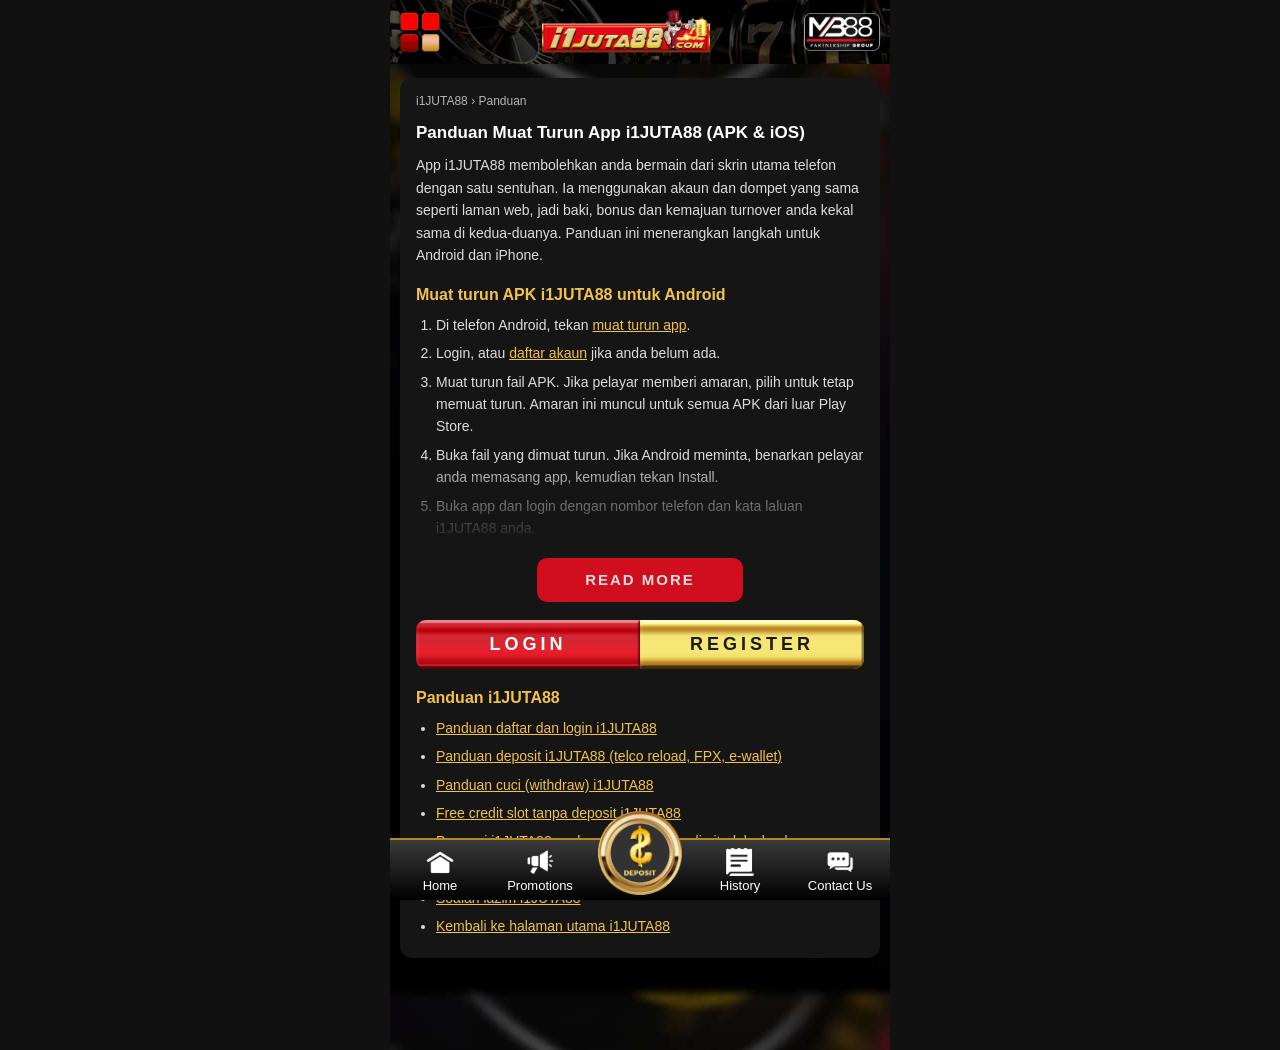
==== app-download.html @ adf456cc "Add Malay guides: register, deposit, cuci, free credit, promotions, app, FAQ Co-Authored-By: Claude " ====
<!DOCTYPE html>
<html lang="ms">
<head>
  <meta charset="UTF-8">
  <meta name="viewport" content="width=device-width, initial-scale=1, viewport-fit=cover">
  <title>Muat Turun App i1JUTA88 – APK Android &amp; iOS</title>
  <meta name="description" content="Cara muat turun dan pasang app i1JUTA88 di Android (APK) dan iPhone, termasuk game H5 tanpa muat turun dan cara atasi masalah pemasangan.">
  <meta name="robots" content="index, follow">
  <meta property="og:type" content="article">
  <meta property="og:site_name" content="i1JUTA88">
  <meta property="og:title" content="Muat Turun App i1JUTA88 – APK Android &amp; iOS">
  <meta property="og:description" content="Cara muat turun dan pasang app i1JUTA88 di Android (APK) dan iPhone, termasuk game H5 tanpa muat turun dan cara atasi masalah pemasangan.">
  <link rel="icon" href="assets/ui/logo.png">
  <meta name="theme-color" content="#000000">
  <link rel="stylesheet" href="styles.css">
</head>
<body>
  <main class="app">

    <header class="topbar">
      <a class="menu-btn" data-link="register" aria-label="Menu"><img src="assets/still/menu.png" data-anim="assets/ui/menu.gif" alt="" width="96" height="101"></a>
      <a class="logo" href="./"><img src="assets/ui/logo.png" alt="i1JUTA88" width="440" height="115"></a>
      <a class="partner" data-link="partnership"><img src="assets/ui/mb88.png" alt="MB88 Partnership Group" width="400" height="205"></a>
    </header>

    <article class="seo guide">
      <p class="crumbs"><a href="./">i1JUTA88</a> &rsaquo; Panduan</p>
      <h1>Panduan Muat Turun App i1JUTA88 (APK &amp; iOS)</h1>
      <p>App i1JUTA88 membolehkan anda bermain dari skrin utama telefon dengan satu sentuhan. Ia menggunakan akaun dan dompet yang sama seperti laman web, jadi baki, bonus dan kemajuan turnover anda kekal sama di kedua-duanya. Panduan ini menerangkan langkah untuk Android dan iPhone.</p>
      <div class="collapsible">

      <h2>Muat turun APK i1JUTA88 untuk Android</h2>
      <ol>
        <li>Di telefon Android, tekan <a data-link="register">muat turun app</a>.</li>
        <li>Login, atau <a href="register">daftar akaun</a> jika anda belum ada.</li>
        <li>Muat turun fail APK. Jika pelayar memberi amaran, pilih untuk tetap memuat turun. Amaran ini muncul untuk semua APK dari luar Play Store.</li>
        <li>Buka fail yang dimuat turun. Jika Android meminta, benarkan pelayar anda memasang app, kemudian tekan Install.</li>
        <li>Buka app dan login dengan nombor telefon dan kata laluan i1JUTA88 anda.</li>
      </ol>

      <h2>Muat turun app i1JUTA88 untuk iOS (iPhone)</h2>
      <ol>
        <li>Di iPhone, buka pautan <a data-link="register">muat turun app</a> dalam Safari.</li>
        <li>Login, atau <a href="register">daftar akaun</a> jika anda belum ada.</li>
        <li>Tekan pilihan pemasangan iOS dan sahkan apabila diminta.</li>
        <li>Jika app memaparkan mesej "Untrusted Developer", pergi ke Settings &rsaquo; General &rsaquo; VPN &amp; Device Management, tekan nama pembangun dan pilih Trust.</li>
        <li>Buka app dan login dengan akaun i1JUTA88 anda.</li>
      </ol>

      <h2>Main tanpa muat turun</h2>
      <p>Anda juga boleh bermain terus dalam pelayar. Game H5 seperti Mega H5, Mega888 H5 dan Kiss H5 dibuka tanpa memasang app dan tidak menggunakan banyak ruang storan.</p>

      <h2>Masalah muat turun app</h2>
      <ul>
        <li><b>Muat turun tidak bermula.</b> Gunakan Chrome di Android atau Safari di iPhone, dan pastikan sambungan internet stabil.</li>
        <li><b>"App not installed".</b> Padam versi lama app i1JUTA88 dahulu, kemudian pasang semula.</li>
        <li><b>Ruang storan tidak cukup.</b> Kosongkan sedikit ruang dan cuba lagi.</li>
        <li><b>Tidak boleh login.</b> Gunakan nombor telefon dan kata laluan yang sama seperti di laman web.</li>
        <li><b>Masalah lain.</b> Hubungi <a data-link="liveChat">Live Chat</a>.</li>
      </ul>

      <h2>Muat turun dengan selamat</h2>
      <p>Muat turun app i1JUTA88 hanya dari pautan rasmi. Fail yang dikongsi dalam kumpulan chat mungkin telah diubah suai. App ini tidak pernah memerlukan kata laluan bank atau PIN e-wallet anda.</p>
      </div>

      <div class="auth guide-auth">
        <a class="login" data-link="login">LOGIN</a>
        <a class="register" data-link="register">REGISTER</a>
      </div>

      <h2>Panduan i1JUTA88</h2>
      <ul>
        <li><a href="register">Panduan daftar dan login i1JUTA88</a></li>
        <li><a href="deposit">Panduan deposit i1JUTA88 (telco reload, FPX, e-wallet)</a></li>
        <li><a href="cuci">Panduan cuci (withdraw) i1JUTA88</a></li>
        <li><a href="free-credit">Free credit slot tanpa deposit i1JUTA88</a></li>
        <li><a href="promotions">Promosi i1JUTA88: welcome 60%, slot unlimited, lucky draw</a></li>
        <li><a href="app-download">Panduan muat turun app i1JUTA88</a></li>
        <li><a href="faq">Soalan lazim i1JUTA88</a></li>
        <li><a href="./">Kembali ke halaman utama i1JUTA88</a></li>
      </ul>
    </article>
  </main>

  <nav class="bottom-nav">
    <a href="./"><img src="assets/nav/home.png" alt="" width="72" height="72"><span>Home</span></a>
    <a data-link="promo"><img src="assets/nav/promotion.png" alt="" width="72" height="72"><span>Promotions</span></a>
    <a data-link="deposit" class="deposit-tab" aria-label="Deposit"><img src="assets/still/deposit-nav.png" data-anim="assets/ui/deposit-nav.gif" alt="" width="180" height="180"></a>
    <a data-link="history"><img src="assets/nav/history.png" alt="" width="72" height="72"><span>History</span></a>
    <a data-link="liveChat"><img src="assets/nav/contact.png" alt="" width="72" height="72"><span>Contact Us</span></a>
  </nav>

  <script src="config.js"></script>
  <script src="guide.js"></script>
  <script src="collapse.js"></script>
  <script src="animate.js"></script>
</body>
</html>
---- styles.css ----
:root {
  --bg: #000;
  --red: #d10e1e;
  --red-dark: #7d0008;
  --gold: #f2c24a;
  --gold-grad: linear-gradient(180deg, #fff3b0, #f2c24a 45%, #b9861c);
  --text: #fff;
  --muted: #b5b5b5;
  --app-width: 500px;
  --nav-height: 62px;
}

* { box-sizing: border-box; margin: 0; padding: 0; }
html { scroll-behavior: smooth; }
body { font-family: Arial, Helvetica, sans-serif; background: #111; color: var(--text); -webkit-tap-highlight-color: transparent; }
a { color: inherit; text-decoration: none; }
button { font: inherit; color: inherit; cursor: pointer; border: 0; background: none; padding: 0; }
img { display: block; max-width: 100%; height: auto; }
.sr-only { position: absolute; width: 1px; height: 1px; overflow: hidden; clip: rect(0 0 0 0); white-space: nowrap; }

.app {
  display: block;
  max-width: var(--app-width);
  margin: 0 auto;
  min-height: 100vh;
  background: var(--bg) url("assets/ui/body.jpg") center top / 100% auto repeat-y;
  padding-bottom: calc(var(--nav-height) + 30px + env(safe-area-inset-bottom));
  overflow-x: hidden;
}

/* ---------- Top bar ---------- */
.topbar { position: sticky; top: 0; z-index: 30; display: grid; grid-template-columns: 52px 1fr 80px; align-items: center; gap: 6px; padding: 6px 10px; min-height: 64px; background: #000 url("assets/ui/header-bg.jpg") center / cover no-repeat; }
.menu-btn img { width: 40px; height: auto; }
.logo { justify-self: center; }
.logo img { height: 44px; width: auto; }
.partner img { width: 76px; margin-left: auto; }

.auth { display: grid; grid-template-columns: 1fr 1fr; }
.auth a { padding: 10px 0; text-align: center; font-size: 22px; font-weight: 900; letter-spacing: 4px; background: center / 100% 100% no-repeat; }
.auth .login { color: #fff; background-image: url("assets/ui/bg-login.png"); background-color: var(--red); }
.auth .register { color: #1a1a1a; background-image: url("assets/ui/bg-register.png"); background-color: var(--gold); }

.marquee { background: #000 url("assets/ui/marquee-bg.png") center / 100% 100% no-repeat; overflow: hidden; white-space: nowrap; font-size: 14px; font-weight: 700; padding: 6px 0; }
.marquee span { display: inline-block; padding-left: 40%; animation: marquee 40s linear infinite; }
@keyframes marquee { to { transform: translateX(-100%); } }

/* ---------- Carousel ---------- */
.carousel { position: relative; }
.carousel-track { display: flex; overflow-x: auto; scroll-snap-type: x mandatory; scrollbar-width: none; }
.carousel-track::-webkit-scrollbar { display: none; }
.slide { flex: 0 0 100%; min-width: 0; scroll-snap-align: start; aspect-ratio: 5 / 2; overflow: hidden; }
.slide img { width: 100%; height: 100%; max-width: none; object-fit: cover; }
.carousel-dots { position: absolute; bottom: 0; left: 0; right: 0; display: flex; justify-content: center; flex-wrap: wrap; }
/* Small dot, but a 24px tap area around it. */
.carousel-dots button { width: 24px; height: 24px; padding: 8.5px; border-radius: 50%; background-color: rgba(255, 255, 255, .55); background-clip: content-box; }
.carousel-dots button.active { background-color: var(--gold); }
.pay-strip img { width: 100%; }

/* ---------- Wallet ---------- */
.wallet { display: flex; align-items: center; gap: 10px; padding: 12px 10px 8px; }
.balance { flex: 0 0 44%; display: flex; flex-direction: column; align-items: center; padding: 10px 6px; border: 3px solid #b9861c; border-radius: 10px; background: linear-gradient(180deg, #2a2a2a, #0d0d0d); }
.balance span { font-size: 17px; }
.balance b { font-size: 24px; }
.limits p { font-size: 14px; margin: 8px 0; white-space: nowrap; }
.wallet-btns { display: grid; grid-template-columns: repeat(4, 1fr); gap: 6px; padding: 0 6px; }
.wallet-btns img { width: 100%; }
.wallet-btns > *:active { transform: scale(.96); }

/* ---------- Referral and app banner ---------- */
.referral { position: relative; margin-top: 12px; }
.referral > img { width: 100%; }
/* The artwork leaves its lower part empty for the four buttons. */
.ref-actions { position: absolute; left: 4%; right: 4%; top: 64%; display: grid; grid-template-columns: 1fr 1fr; gap: 6px 22%; }
.ref-actions img { width: 100%; }
.app-banner img { width: 100%; }

/* ---------- Games ---------- */
.games-block { margin-top: 10px; }
.cats { display: flex; overflow-x: auto; scrollbar-width: none; background: #1a1a1a; }
.cats::-webkit-scrollbar { display: none; }
.cat { flex: 0 0 25%; display: flex; flex-direction: column; align-items: center; padding: 4px 0 6px; border-right: 1px solid #333; }
.cat img { height: 42px; width: auto; }
.cat span { font-size: 13px; }
.cat.on { background: linear-gradient(180deg, #8b0d15, #3a0005); }
.game-grid { display: grid; grid-template-columns: repeat(3, minmax(0, 1fr)); gap: 6px; padding: 10px 8px 0; }
.game img { width: 100%; aspect-ratio: 1; }
.game:active { transform: scale(.97); }

/* ---------- Keyword text ---------- */
.seo { margin: 20px 10px 0; padding: 14px 16px; border-radius: 12px; background: #151515; font-size: 14px; line-height: 1.6; color: #ddd; }
.seo h1 { font-size: 17px; color: #fff; margin-bottom: 8px; }
.seo h2 { font-size: 16px; color: var(--gold); margin: 16px 0 6px; }
.seo h3 { font-size: 14px; color: #fff; margin: 12px 0 4px; }
.seo a { color: var(--gold); text-decoration: underline; }
.seo ol, .seo ul { padding-left: 20px; }
.seo ul { list-style: disc; }
.seo li { margin-bottom: 6px; }
.seo b { color: #fff; }
/* Long sections fold to a preview; collapse.js adds the toggle button. */
.collapsible { position: relative; max-height: 280px; overflow: hidden; }
.collapsible:not(.open)::after { content: ""; position: absolute; left: 0; right: 0; bottom: 0; height: 90px; background: linear-gradient(rgba(21, 21, 21, 0), #151515); pointer-events: none; }
.collapsible.open { max-height: none; }
.toggle-btn { display: block; margin: 12px auto 0; padding: 10px 48px; border-radius: 10px; background: var(--red); font-size: 15px; font-weight: 900; letter-spacing: 2px; }

/* ---------- Footer ---------- */
.footer { padding: 20px 14px 10px; }
.foot-cols { display: grid; grid-template-columns: 1.4fr 1fr; gap: 14px; }
.footer h3 { margin-bottom: 10px; font-size: 14px; font-weight: 400; }
.icons { display: flex; flex-wrap: wrap; align-items: center; gap: 8px; }
.icons img { height: 30px; width: auto; }
.agent { width: 44px; }
.copyright { margin-top: 24px; text-align: center; font-size: 13px; color: var(--muted); }

/* ---------- Guide pages ---------- */
.guide { margin-top: 14px; }
.guide .crumbs { font-size: 12px; color: var(--muted); margin-bottom: 8px; }
.guide .crumbs a { color: var(--muted); text-decoration: none; }
.guide-auth { margin: 18px 0 4px; border-radius: 10px; overflow: hidden; }
.guide-auth a { text-decoration: none; font-size: 18px; }
.guide-auth .login { color: #fff; }
.guide-auth .register { color: #1a1a1a; }
.faq-list { display: grid; gap: 10px; margin: 14px 0; }
.faq-list details { border: 1px solid #333; border-radius: 12px; background: #000; }
.faq-list summary { padding: 14px 16px; font-weight: 700; color: #fff; cursor: pointer; list-style: none; }
.faq-list summary::-webkit-details-marker { display: none; }
.faq-list summary::after { content: "+"; float: right; color: var(--gold); }
.faq-list details[open] summary::after { content: "−"; }
.faq-list details p { padding: 0 16px 14px; }

.table-wrap { overflow-x: auto; margin: 10px 0; }
.seo table { width: 100%; border-collapse: collapse; font-size: 13px; }
.seo th { background: var(--red); color: #fff; text-align: left; padding: 8px; }
.seo td { padding: 8px; border: 1px solid #333; vertical-align: top; }
.seo tbody tr:nth-child(even) td { background: #1c1c1c; }

/* ---------- Floats ---------- */
.side-tabs { position: fixed; right: max(0px, calc(50% - var(--app-width) / 2)); top: 40%; z-index: 20; display: grid; gap: 6px; }
.side-tabs img { width: 30px; }
.float { position: fixed; z-index: 25; }
.float[hidden] { display: none; }
.free-credit { left: max(0px, calc(50% - var(--app-width) / 2)); bottom: calc(var(--nav-height) + 40px); width: min(96px, 21vw); }
.welcome { right: max(30px, calc(50% - var(--app-width) / 2 + 30px)); top: 360px; width: min(80px, 17vw); }
.float .close { position: absolute; top: 0; right: 0; width: 22px; height: 22px; border-radius: 50%; background: rgba(0, 0, 0, .65); color: #fff; font-size: 14px; line-height: 1; }

/* ---------- Bottom nav ---------- */
.bottom-nav {
  position: fixed;
  left: 50%;
  bottom: 0;
  transform: translateX(-50%);
  z-index: 40;
  width: 100%;
  max-width: var(--app-width);
  height: calc(var(--nav-height) + env(safe-area-inset-bottom));
  padding-bottom: env(safe-area-inset-bottom);
  display: grid;
  grid-template-columns: repeat(5, 1fr);
  background: linear-gradient(180deg, #3a3a3a, #000);
  border-top: 2px solid #b9861c;
}
.bottom-nav a { display: flex; flex-direction: column; align-items: center; justify-content: center; gap: 2px; font-size: 13px; }
.bottom-nav img { width: 28px; height: 28px; }
.bottom-nav .deposit-tab img { width: 84px; height: 84px; margin-top: -34px; }

/* ---------- Toast ---------- */
.toast { position: fixed; left: 50%; bottom: calc(var(--nav-height) + 24px); transform: translateX(-50%); z-index: 50; background: rgba(40, 40, 40, .95); color: #fff; padding: 10px 18px; border-radius: 20px; font-size: 14px; opacity: 0; pointer-events: none; transition: opacity .2s; }
.toast.show { opacity: 1; }

@media (prefers-reduced-motion: reduce) {
  .marquee span { animation: none; padding-left: 12px; }
}
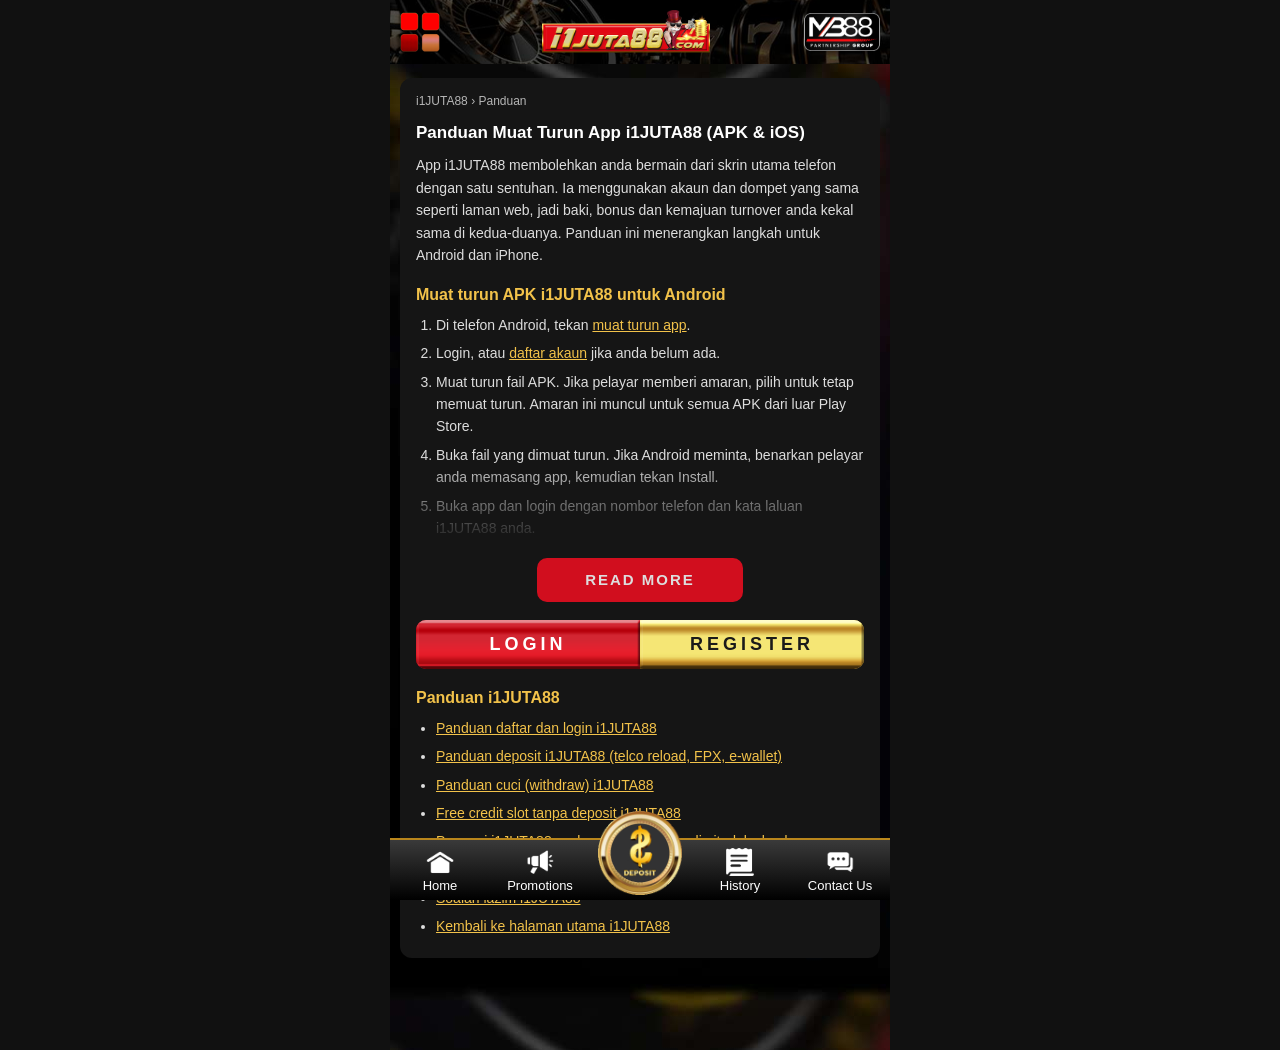
==== commit 32d9a408: "Add canonical URLs, sitemap and robots.txt for i1juta88.online Co-Authored-By: Claude Opus 5.5 <nore" ====
--- a/app-download.html
+++ b/app-download.html
@@ -6,10 +6,13 @@
   <title>Muat Turun App i1JUTA88 – APK Android &amp; iOS</title>
   <meta name="description" content="Cara muat turun dan pasang app i1JUTA88 di Android (APK) dan iPhone, termasuk game H5 tanpa muat turun dan cara atasi masalah pemasangan.">
   <meta name="robots" content="index, follow">
+  <link rel="canonical" href="https://www.i1juta88.online/app-download">
   <meta property="og:type" content="article">
   <meta property="og:site_name" content="i1JUTA88">
   <meta property="og:title" content="Muat Turun App i1JUTA88 – APK Android &amp; iOS">
   <meta property="og:description" content="Cara muat turun dan pasang app i1JUTA88 di Android (APK) dan iPhone, termasuk game H5 tanpa muat turun dan cara atasi masalah pemasangan.">
+  <meta property="og:url" content="https://www.i1juta88.online/app-download">
+  <meta property="og:image" content="https://www.i1juta88.online/assets/banners/banner-1.jpg">
   <link rel="icon" href="assets/ui/logo.png">
   <meta name="theme-color" content="#000000">
   <link rel="stylesheet" href="styles.css">
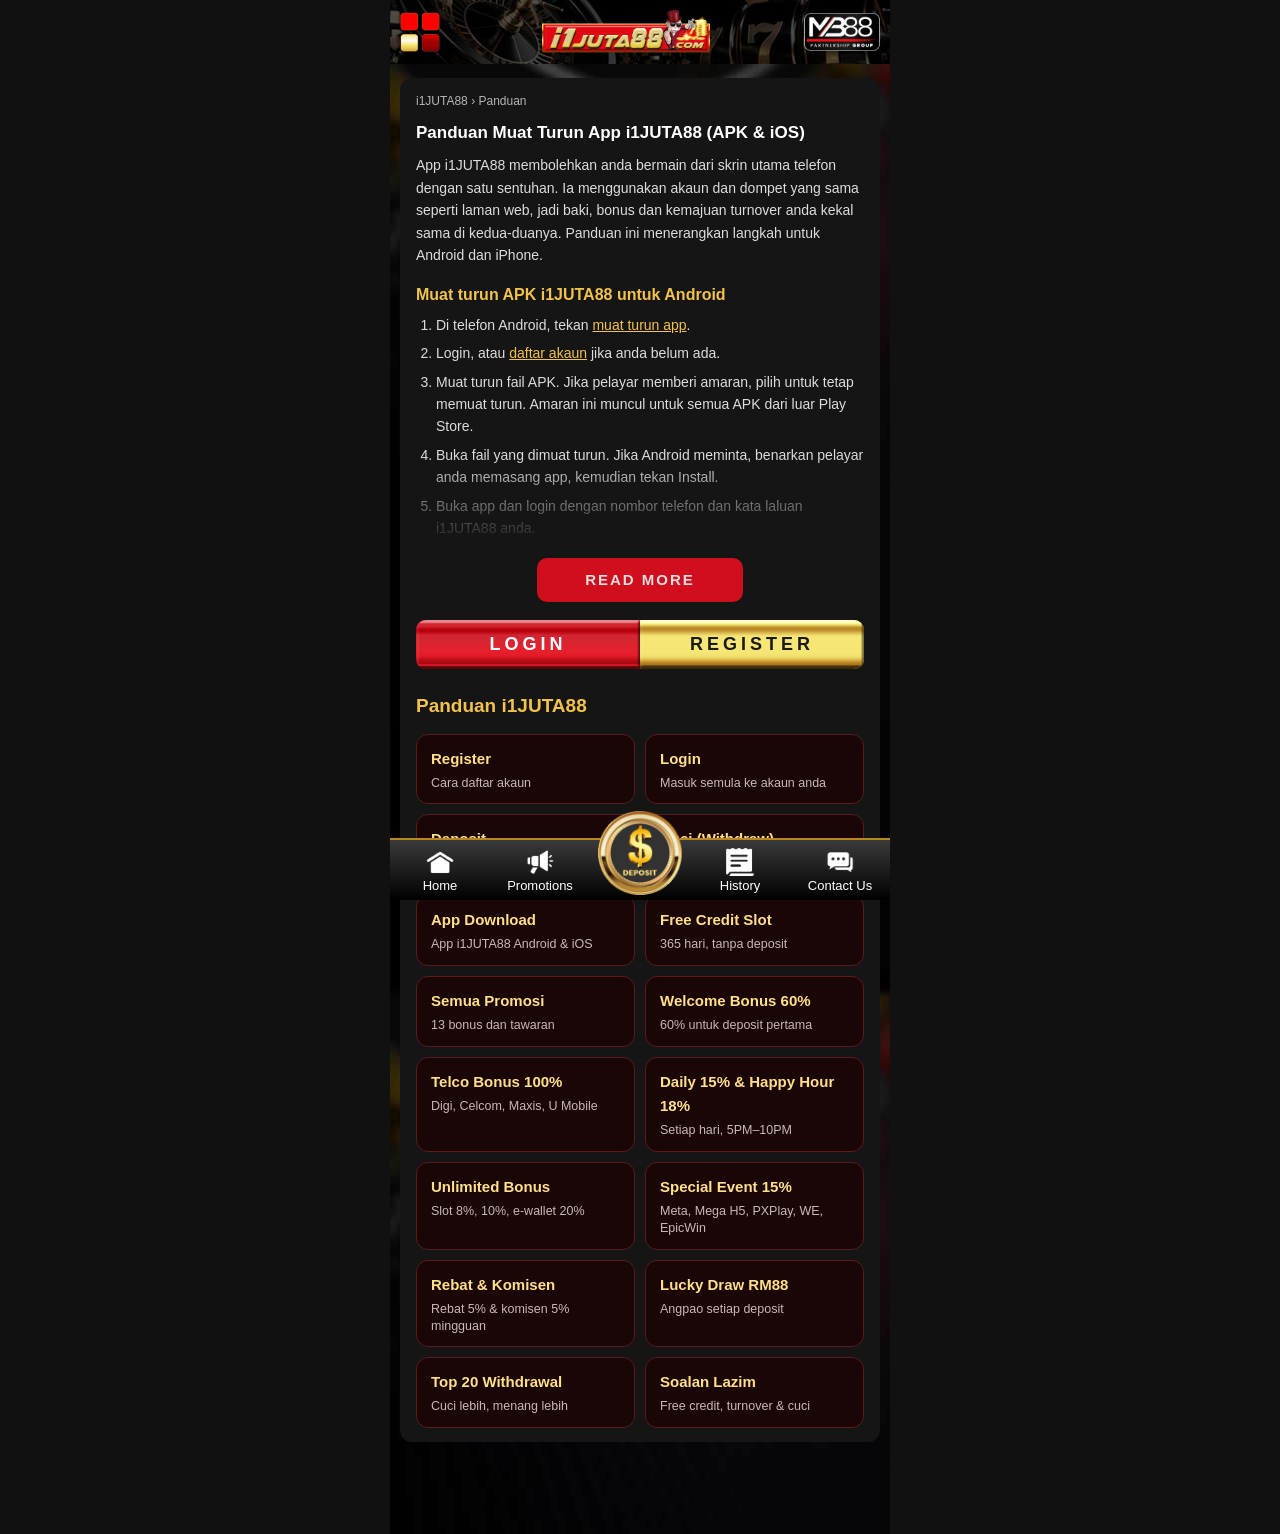
==== commit 72906014: "Rewrite promotions guide with all 13 promotions and add card grid Co-Authored-By: Claude Opus 5.5 <n" ====
--- a/app-download.html
+++ b/app-download.html
@@ -71,17 +71,27 @@
         <a class="register" data-link="register">REGISTER</a>
       </div>
 
-      <h2>Panduan i1JUTA88</h2>
-      <ul>
-        <li><a href="register">Panduan daftar dan login i1JUTA88</a></li>
-        <li><a href="deposit">Panduan deposit i1JUTA88 (telco reload, FPX, e-wallet)</a></li>
-        <li><a href="cuci">Panduan cuci (withdraw) i1JUTA88</a></li>
-        <li><a href="free-credit">Free credit slot tanpa deposit i1JUTA88</a></li>
-        <li><a href="promotions">Promosi i1JUTA88: welcome 60%, slot unlimited, lucky draw</a></li>
-        <li><a href="app-download">Panduan muat turun app i1JUTA88</a></li>
-        <li><a href="faq">Soalan lazim i1JUTA88</a></li>
-        <li><a href="./">Kembali ke halaman utama i1JUTA88</a></li>
-      </ul>
+      <section class="guide-grid-wrap" aria-label="Panduan i1JUTA88">
+        <h2 class="guide-grid-title">Panduan i1JUTA88</h2>
+        <div class="guide-grid">
+          <a href="register"><b>Register</b><span>Cara daftar akaun</span></a>
+          <a href="register#login"><b>Login</b><span>Masuk semula ke akaun anda</span></a>
+          <a href="deposit"><b>Deposit</b><span>Min RM5, telco, FPX &amp; e-wallet</span></a>
+          <a href="cuci"><b>Cuci (Withdraw)</b><span>Min RM50, langkah &amp; syarat</span></a>
+          <a href="app-download"><b>App Download</b><span>App i1JUTA88 Android &amp; iOS</span></a>
+          <a href="free-credit"><b>Free Credit Slot</b><span>365 hari, tanpa deposit</span></a>
+          <a href="promotions"><b>Semua Promosi</b><span>13 bonus dan tawaran</span></a>
+          <a href="promotions#welcome"><b>Welcome Bonus 60%</b><span>60% untuk deposit pertama</span></a>
+          <a href="promotions#telco"><b>Telco Bonus 100%</b><span>Digi, Celcom, Maxis, U Mobile</span></a>
+          <a href="promotions#daily"><b>Daily 15% &amp; Happy Hour 18%</b><span>Setiap hari, 5PM–10PM</span></a>
+          <a href="promotions#unlimited"><b>Unlimited Bonus</b><span>Slot 8%, 10%, e-wallet 20%</span></a>
+          <a href="promotions#special"><b>Special Event 15%</b><span>Meta, Mega H5, PXPlay, WE, EpicWin</span></a>
+          <a href="promotions#rebate"><b>Rebat &amp; Komisen</b><span>Rebat 5% &amp; komisen 5% mingguan</span></a>
+          <a href="promotions#lucky-draw"><b>Lucky Draw RM88</b><span>Angpao setiap deposit</span></a>
+          <a href="promotions#top20"><b>Top 20 Withdrawal</b><span>Cuci lebih, menang lebih</span></a>
+          <a href="faq"><b>Soalan Lazim</b><span>Free credit, turnover &amp; cuci</span></a>
+        </div>
+      </section>
     </article>
   </main>
 
--- a/styles.css
+++ b/styles.css
@@ -169,3 +169,13 @@
 @media (prefers-reduced-motion: reduce) {
   .marquee span { animation: none; padding-left: 12px; }
 }
+
+/* ---------- Guide card grid ---------- */
+.guide-grid-wrap { margin-top: 22px; }
+.home-grid { margin: 24px 10px 0; }
+.guide-grid-title, .seo .guide-grid-title { margin: 0 0 12px; font-size: 19px; font-weight: 800; color: var(--gold); }
+.guide-grid { display: grid; grid-template-columns: repeat(2, minmax(0, 1fr)); gap: 10px; }
+.guide-grid a, .seo .guide-grid a { display: block; padding: 12px 14px; border: 1px solid #5a1a1f; border-radius: 12px; background: #1a0607; text-decoration: none; transition: border-color .15s, background .15s; }
+.guide-grid a:hover { border-color: var(--gold); background: #2a0a0c; }
+.guide-grid b { display: block; font-size: 15px; color: #ffe08a; }
+.guide-grid span { display: block; margin-top: 4px; font-size: 12.5px; line-height: 1.35; color: #c9b8b8; }
